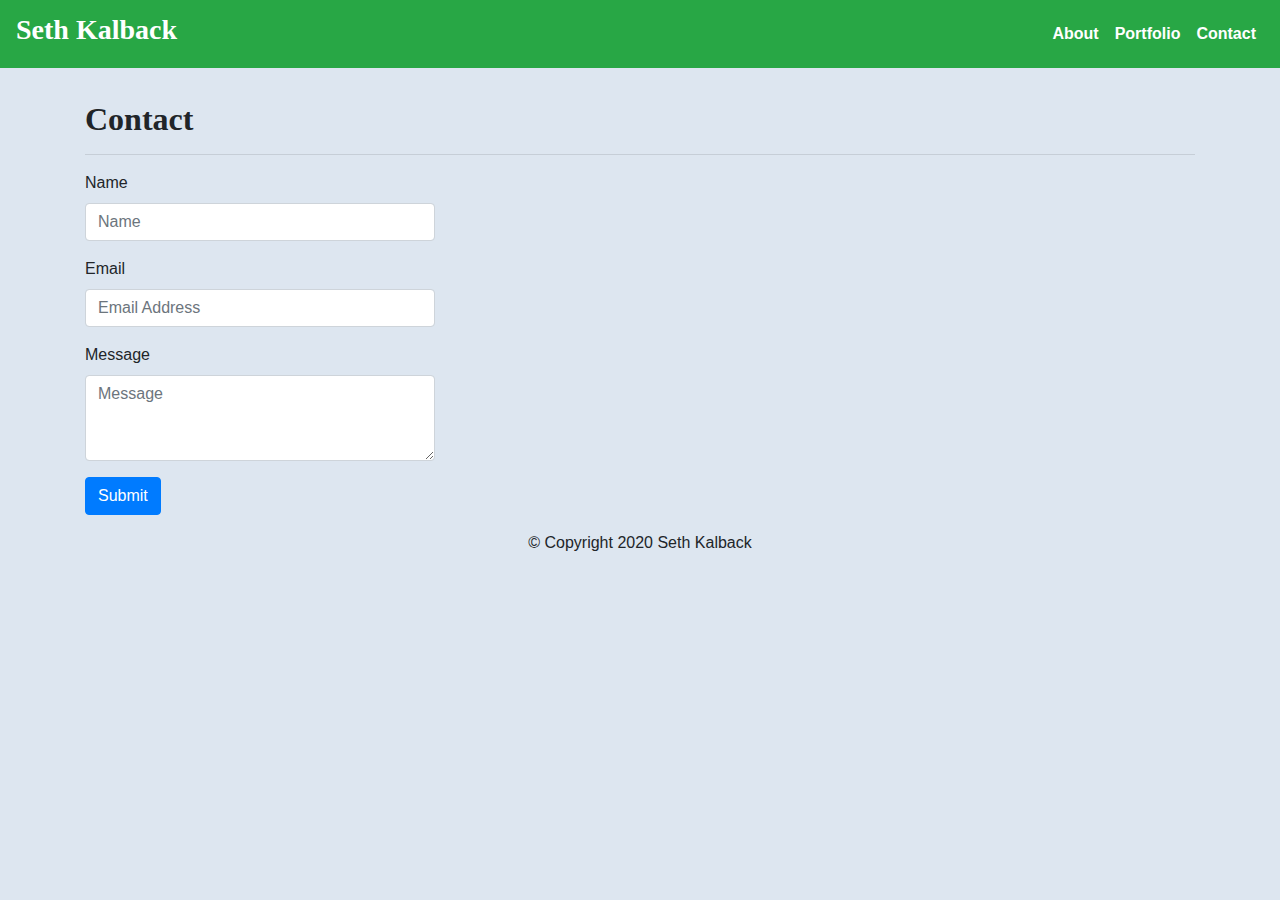
==== contact.html @ 0f7eca68 "Adding portfolio, contact, and images" ====
<!DOCTYPE html>
<html lang="en">
<head>
    <meta charset="UTF-8">
    <meta name="viewport" content="width=device-width, initial-scale=1.0">
        <!--Bootstrap CSS-->
        <link rel="stylesheet" href="https://stackpath.bootstrapcdn.com/bootstrap/4.5.2/css/bootstrap.min.css" integrity="sha384-JcKb8q3iqJ61gNV9KGb8thSsNjpSL0n8PARn9HuZOnIxN0hoP+VmmDGMN5t9UJ0Z" crossorigin="anonymous">
    
        <!--Bootstrap JS, Popper.js, and jQuery -->
        <script src="https://code.jquery.com/jquery-3.5.1.slim.min.js" integrity="sha384-DfXdz2htPH0lsSSs5nCTpuj/zy4C+OGpamoFVy38MVBnE+IbbVYUew+OrCXaRkfj" crossorigin="anonymous"></script>
        <script src="https://cdn.jsdelivr.net/npm/popper.js@1.16.1/dist/umd/popper.min.js" integrity="sha384-9/reFTGAW83EW2RDu2S0VKaIzap3H66lZH81PoYlFhbGU+6BZp6G7niu735Sk7lN" crossorigin="anonymous"></script>
        <script src="https://stackpath.bootstrapcdn.com/bootstrap/4.5.2/js/bootstrap.min.js" integrity="sha384-B4gt1jrGC7Jh4AgTPSdUtOBvfO8shuf57BaghqFfPlYxofvL8/KUEfYiJOMMV+rV" crossorigin="anonymous"></script>
        <!--CSS stylesheet-->
        <link rel="stylesheet" href="./assets/css/style.css">
    <title>Contact</title>
</head>

<body>
    <!--Navbar-->
    <header id = "myHeader">
        <nav class = "navbar navbar-expand-sm navbar-dark bg-success fixed-top">
            <a class = "navbar-brand" href="#"><h3>Seth Kalback</h3></a>
            <button class="navbar-toggler" type="button" data-toggle="collapse" data-target="#navbarSupportedContent" aria-controls="navbarSupportedContent" aria-expanded="false" aria-label="Toggle navigation">
                <span class="navbar-toggler-icon"></span>
            </button>
            <div class="collapse navbar-collapse" id="navbarSupportedContent">
                <ul class="navbar-nav nav-menu ml-auto">
                    <li class="nav-item">
                        <a class="nav-link li-link active font-weight-bold" href="index.html">About</a>
                    </li>
                    <li class="nav-item">
                        <a class="nav-link li-link active font-weight-bold" href="portfolio.html">Portfolio</a>
                    </li>
                    <li class="nav-item">
                        <a class="nav-link li-link active font-weight-bold" href="contact.html">Contact</a>
                    </li>
                </ul>
            </div>
        </nav>
    </header>
    <!--Contact Form-->
    <main>
        <div class="container">
            <h2>Contact</h2>
            <hr>
            <form>
                <section>
                    <!--Name-->
                    <div class="row">
                    <div class="col-4 form-group">
                        <label for="fullName">Name</label>
                        <br>
                        <input type="text" class="form-control" id="contactName" placeholder="Name">
                    </div>
                    </div>
                       
                    <div class="row">
                        <!--Email--> 
                        <div class="col-4 form-group">
                            <label for="email">Email</label>
                            <br>
                            <input type="email" class="form-control" id="contactEmail" placeholder="Email Address">
                        </div>
                    </div>
                    <div class="row">
                        <!--Message-->
                        <div class="col-4 form-group">
                            <label for="messageText">Message</label>
                            <br>
                            <textarea class="form-control" id="contactMessage" rows="3" placeholder="Message"></textarea>
                        </div>
                    </div>
                    <div>
                        <!--Submit-->
                        <button type="button" class="btn btn-primary">Submit</button>
                    </div>
                </section>
            </form>
        </div>
    </main>
            <!-- Copyright -->
  <footer class="footer-copyright text-center py-3">
    <p>&copy; Copyright 2020 Seth Kalback</p>
  </footer>

</body>
</html>
---- assets/css/style.css ----
body{
    padding-top: 100px;
    background-color: rgb(221, 230, 240);
}

#myHeader a:hover{
    color:midnightblue;
}
h3{
    font-family: Georgia, 'Times New Roman', Times, serif;
    font-weight: 700;
}
h1 {
    font-family: Georgia, 'Times New Roman', Times, serif;
    text-align: center;
    font-weight: 700;   
}



h2{
    font-family: Georgia, 'Times New Roman', Times, serif;
    font-weight: bold;
}
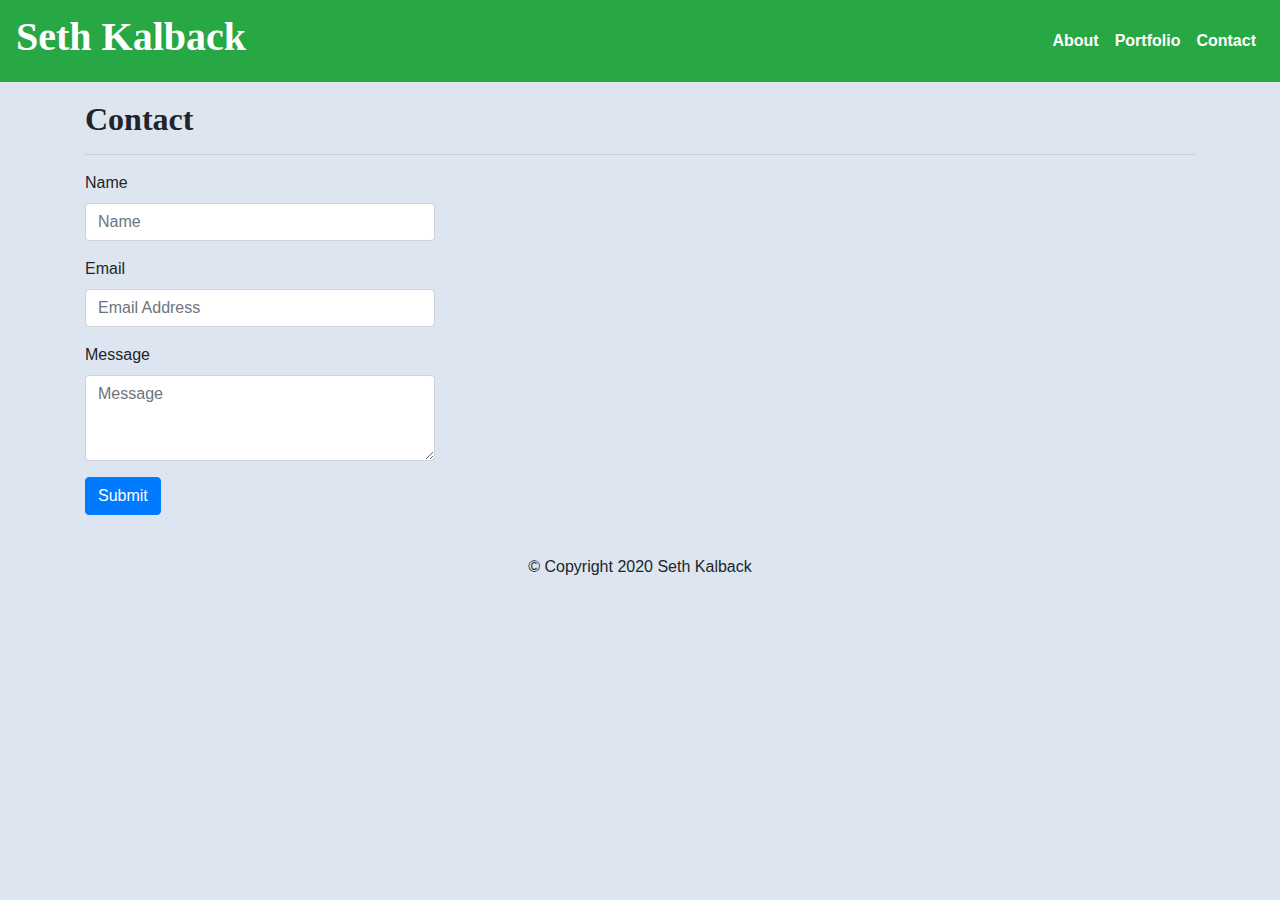
==== commit c2bb5a35: "Fixed missing tags found during html validation" ====
--- a/contact.html
+++ b/contact.html
@@ -1,87 +1,87 @@
 <!DOCTYPE html>
 <html lang="en">
-<head>
-    <meta charset="UTF-8">
-    <meta name="viewport" content="width=device-width, initial-scale=1.0">
-        <!--Bootstrap CSS-->
-        <link rel="stylesheet" href="https://stackpath.bootstrapcdn.com/bootstrap/4.5.2/css/bootstrap.min.css" integrity="sha384-JcKb8q3iqJ61gNV9KGb8thSsNjpSL0n8PARn9HuZOnIxN0hoP+VmmDGMN5t9UJ0Z" crossorigin="anonymous">
-    
-        <!--Bootstrap JS, Popper.js, and jQuery -->
-        <script src="https://code.jquery.com/jquery-3.5.1.slim.min.js" integrity="sha384-DfXdz2htPH0lsSSs5nCTpuj/zy4C+OGpamoFVy38MVBnE+IbbVYUew+OrCXaRkfj" crossorigin="anonymous"></script>
-        <script src="https://cdn.jsdelivr.net/npm/popper.js@1.16.1/dist/umd/popper.min.js" integrity="sha384-9/reFTGAW83EW2RDu2S0VKaIzap3H66lZH81PoYlFhbGU+6BZp6G7niu735Sk7lN" crossorigin="anonymous"></script>
-        <script src="https://stackpath.bootstrapcdn.com/bootstrap/4.5.2/js/bootstrap.min.js" integrity="sha384-B4gt1jrGC7Jh4AgTPSdUtOBvfO8shuf57BaghqFfPlYxofvL8/KUEfYiJOMMV+rV" crossorigin="anonymous"></script>
-        <!--CSS stylesheet-->
-        <link rel="stylesheet" href="./assets/css/style.css">
-    <title>Contact</title>
-</head>
-
-<body>
-    <!--Navbar-->
-    <header id = "myHeader">
-        <nav class = "navbar navbar-expand-sm navbar-dark bg-success fixed-top">
-            <a class = "navbar-brand" href="#"><h3>Seth Kalback</h3></a>
-            <button class="navbar-toggler" type="button" data-toggle="collapse" data-target="#navbarSupportedContent" aria-controls="navbarSupportedContent" aria-expanded="false" aria-label="Toggle navigation">
-                <span class="navbar-toggler-icon"></span>
-            </button>
-            <div class="collapse navbar-collapse" id="navbarSupportedContent">
-                <ul class="navbar-nav nav-menu ml-auto">
-                    <li class="nav-item">
-                        <a class="nav-link li-link active font-weight-bold" href="index.html">About</a>
-                    </li>
-                    <li class="nav-item">
-                        <a class="nav-link li-link active font-weight-bold" href="portfolio.html">Portfolio</a>
-                    </li>
-                    <li class="nav-item">
-                        <a class="nav-link li-link active font-weight-bold" href="contact.html">Contact</a>
-                    </li>
-                </ul>
+    <head>
+        <meta charset="UTF-8">
+        <meta name="viewport" content="width=device-width, initial-scale=1.0">
+            <!--Bootstrap CSS-->
+            <link rel="stylesheet" href="https://stackpath.bootstrapcdn.com/bootstrap/4.5.2/css/bootstrap.min.css" integrity="sha384-JcKb8q3iqJ61gNV9KGb8thSsNjpSL0n8PARn9HuZOnIxN0hoP+VmmDGMN5t9UJ0Z" crossorigin="anonymous">
+        
+            <!--Bootstrap JS, Popper.js, and jQuery -->
+            <script src="https://code.jquery.com/jquery-3.5.1.slim.min.js" integrity="sha384-DfXdz2htPH0lsSSs5nCTpuj/zy4C+OGpamoFVy38MVBnE+IbbVYUew+OrCXaRkfj" crossorigin="anonymous"></script>
+            <script src="https://cdn.jsdelivr.net/npm/popper.js@1.16.1/dist/umd/popper.min.js" integrity="sha384-9/reFTGAW83EW2RDu2S0VKaIzap3H66lZH81PoYlFhbGU+6BZp6G7niu735Sk7lN" crossorigin="anonymous"></script>
+            <script src="https://stackpath.bootstrapcdn.com/bootstrap/4.5.2/js/bootstrap.min.js" integrity="sha384-B4gt1jrGC7Jh4AgTPSdUtOBvfO8shuf57BaghqFfPlYxofvL8/KUEfYiJOMMV+rV" crossorigin="anonymous"></script>
+            <!--CSS stylesheet-->
+            <link rel="stylesheet" href="./assets/css/style.css">
+        <title>Contact</title>
+    </head>
+    <body>
+        <!--Navbar-->
+        <header id = "myHeader">
+            <nav class = "navbar navbar-expand-sm navbar-dark bg-success fixed-top">
+                <a class = "navbar-brand" href = "index.html"><h1>Seth Kalback</h1></a>
+                <button class="navbar-toggler" type="button" data-toggle="collapse" data-target="#navbarSupportedContent" aria-controls="navbarSupportedContent" aria-expanded="false" aria-label="Toggle navigation">
+                    <span class="navbar-toggler-icon"></span>
+                </button>
+                <div class="collapse navbar-collapse" id="navbarSupportedContent">
+                    <ul class="navbar-nav nav-menu ml-auto">
+                        <li class="nav-item">
+                            <a class="nav-link li-link active font-weight-bold" href="index.html">About</a>
+                        </li>
+                        <li class="nav-item">
+                            <a class="nav-link li-link active font-weight-bold" href="portfolio.html">Portfolio</a>
+                        </li>
+                        <li class="nav-item">
+                            <a class="nav-link li-link active font-weight-bold" href="contact.html">Contact</a>
+                        </li>
+                    </ul>
+                </div>
+            </nav>
+        </header>
+        <!--Contact Form-->
+        <main>
+            <div class="container">
+                <h2>Contact</h2>
+                <hr>
+                <form>
+                    <section>
+                        <!--Name-->
+                        <div class="row">
+                        <div class="col-4 form-group">
+                            <label for="contactName">Name</label>
+                            <br>
+                            <input type="text" class="form-control" id="contactName" placeholder="Name">
+                        </div>
+                        </div>
+                        
+                        <div class="row">
+                            <!--Email--> 
+                            <div class="col-4 form-group">
+                                <label for="contactEmail">Email</label>
+                                <br>
+                                <input type="email" class="form-control" id="contactEmail" placeholder="Email Address">
+                            </div>
+                        </div>
+                        <div class="row">
+                            <!--Message-->
+                            <div class="col-4 form-group">
+                                <label for="contactMessage">Message</label>
+                                <br>
+                                <textarea class="form-control" id="contactMessage" rows="3" placeholder="Message"></textarea>
+                            </div>
+                        </div>
+                        <div>
+                            <!--Submit-->
+                            <button type="button" class="btn btn-primary">Submit</button>
+                        </div>
+                    </section>
+                </form>
             </div>
-        </nav>
-    </header>
-    <!--Contact Form-->
-    <main>
-        <div class="container">
-            <h2>Contact</h2>
-            <hr>
-            <form>
-                <section>
-                    <!--Name-->
-                    <div class="row">
-                    <div class="col-4 form-group">
-                        <label for="fullName">Name</label>
-                        <br>
-                        <input type="text" class="form-control" id="contactName" placeholder="Name">
-                    </div>
-                    </div>
-                       
-                    <div class="row">
-                        <!--Email--> 
-                        <div class="col-4 form-group">
-                            <label for="email">Email</label>
-                            <br>
-                            <input type="email" class="form-control" id="contactEmail" placeholder="Email Address">
-                        </div>
-                    </div>
-                    <div class="row">
-                        <!--Message-->
-                        <div class="col-4 form-group">
-                            <label for="messageText">Message</label>
-                            <br>
-                            <textarea class="form-control" id="contactMessage" rows="3" placeholder="Message"></textarea>
-                        </div>
-                    </div>
-                    <div>
-                        <!--Submit-->
-                        <button type="button" class="btn btn-primary">Submit</button>
-                    </div>
-                </section>
-            </form>
-        </div>
-    </main>
-            <!-- Copyright -->
-  <footer class="footer-copyright text-center py-3">
-    <p>&copy; Copyright 2020 Seth Kalback</p>
-  </footer>
-
-</body>
+        </main>
+        <!-- Footer / Copyright -->
+        <footer class="footer-copyright text-center py-3">
+            <br>
+            <p>&copy; Copyright 2020 Seth Kalback</p>
+            <br>
+        </footer>
+    </body>
 </html>--- a/assets/css/style.css
+++ b/assets/css/style.css
@@ -6,6 +6,7 @@
 #myHeader a:hover{
     color:midnightblue;
 }
+
 h3{
     font-family: Georgia, 'Times New Roman', Times, serif;
     font-weight: 700;
@@ -16,9 +17,19 @@
     font-weight: 700;   
 }
 
-
-
 h2{
     font-family: Georgia, 'Times New Roman', Times, serif;
     font-weight: bold;
 }
+
+figure {
+    padding: 20px;
+}
+
+.card {
+    width:18rem;
+    width: 50%;
+    padding: 20px;
+    margin:auto;
+}
+
